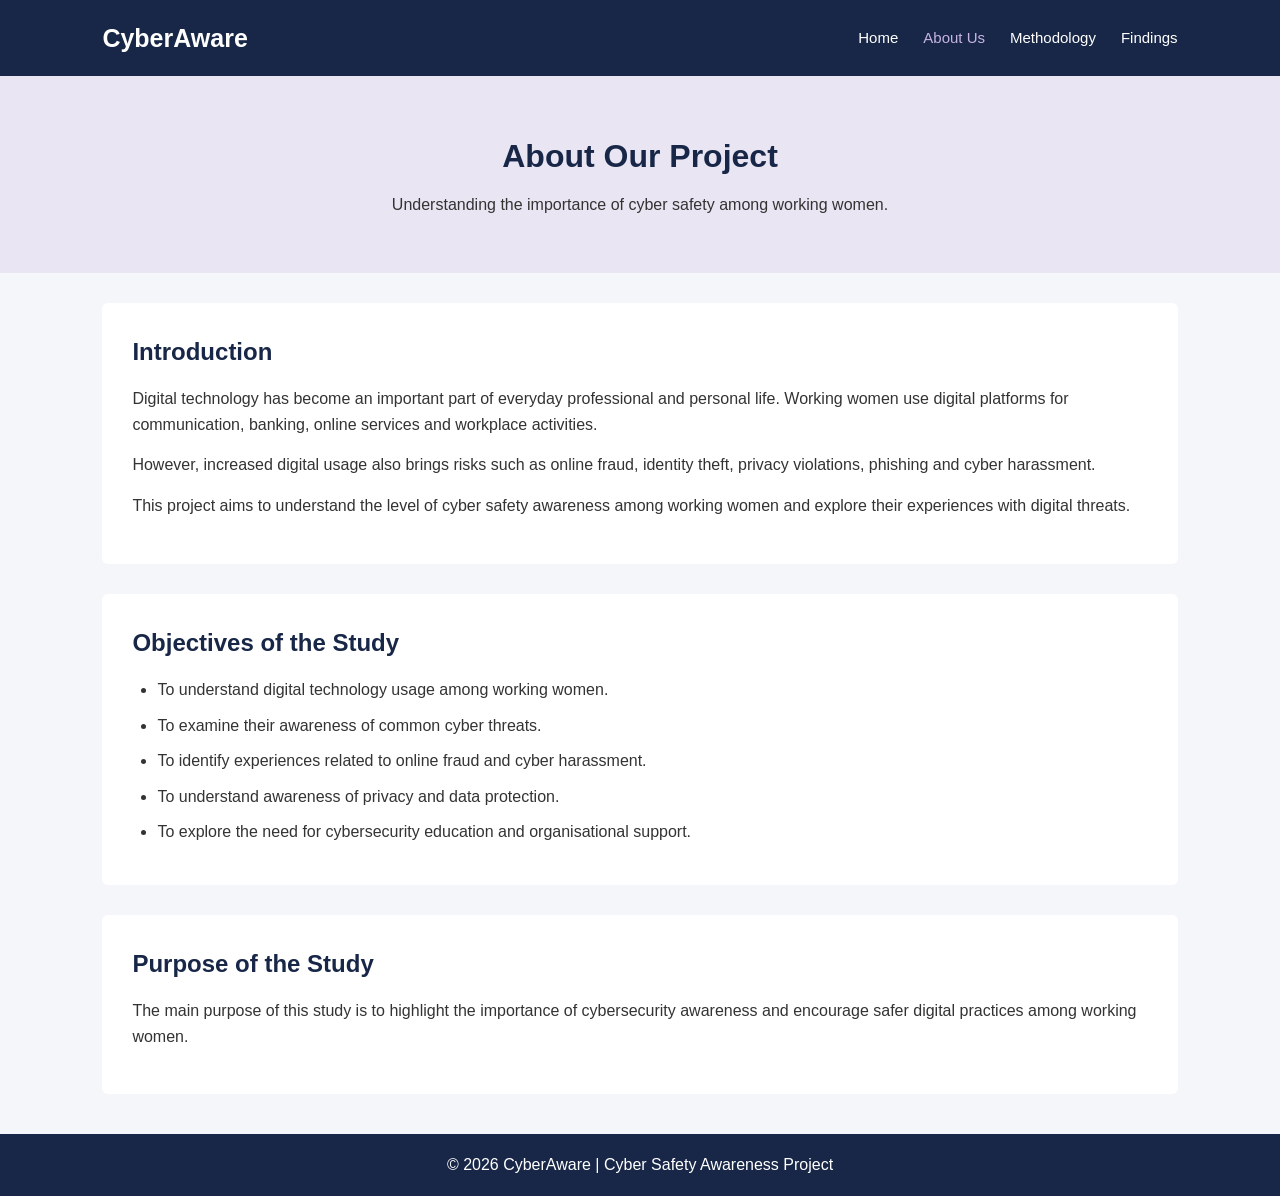
==== about.html @ bb38379a "Add files via upload" ====
<!DOCTYPE html>
<html lang="en">
<head>
    <meta charset="UTF-8">
    <meta name="viewport" content="width=device-width, initial-scale=1.0">
    <title>About Us | CyberAware</title>
    <link rel="stylesheet" href="style.css">
</head>

<body>

    <nav class="navbar">
        <div class="logo">CyberAware</div>

        <ul class="nav-links">
            <li><a href="index.html">Home</a></li>
            <li><a href="about.html" class="active">About Us</a></li>
            <li><a href="methodology.html">Methodology</a></li>
            <li><a href="findings.html">Findings</a></li>
        </ul>
    </nav>

    <section class="page-header">
        <h1>About Our Project</h1>
        <p>Understanding the importance of cyber safety among working women.</p>
    </section>

    <section class="content-section">
        <h2>Introduction</h2>

        <p>
            Digital technology has become an important part of everyday
            professional and personal life. Working women use digital
            platforms for communication, banking, online services and
            workplace activities.
        </p>

        <p>
            However, increased digital usage also brings risks such as
            online fraud, identity theft, privacy violations, phishing
            and cyber harassment.
        </p>

        <p>
            This project aims to understand the level of cyber safety
            awareness among working women and explore their experiences
            with digital threats.
        </p>
    </section>

    <section class="content-section">
        <h2>Objectives of the Study</h2>

        <ul class="objective-list">
            <li>To understand digital technology usage among working women.</li>
            <li>To examine their awareness of common cyber threats.</li>
            <li>To identify experiences related to online fraud and cyber harassment.</li>
            <li>To understand awareness of privacy and data protection.</li>
            <li>To explore the need for cybersecurity education and organisational support.</li>
        </ul>
    </section>

    <section class="content-section">
        <h2>Purpose of the Study</h2>

        <p>
            The main purpose of this study is to highlight the importance
            of cybersecurity awareness and encourage safer digital
            practices among working women.
        </p>
    </section>

    <footer>
        <p>© 2026 CyberAware | Cyber Safety Awareness Project</p>
    </footer>

</body>
</html>
---- style.css ----
/* General Settings */
* {
    margin: 0;
    padding: 0;
    box-sizing: border-box;
}

body {
    font-family: Arial, sans-serif;
    background-color: #f5f6fa;
    color: #333333;
    line-height: 1.6;
}

/* Navigation Bar */
.navbar {
    background-color: #182747;
    color: white;
    padding: 18px 8%;
    display: flex;
    justify-content: space-between;
    align-items: center;
}

.logo {
    font-size: 25px;
    font-weight: bold;
}

.nav-links {
    list-style: none;
    display: flex;
    gap: 25px;
}

.nav-links a {
    color: white;
    text-decoration: none;
    font-size: 15px;
}

.nav-links a:hover,
.nav-links a.active {
    color: #c5b4e3;
}

/* Home Page Hero Section */
.hero {
    background-color: #e9e5f2;
    padding: 85px 8%;
    text-align: center;
}

.hero h1 {
    font-size: 38px;
    color: #182747;
    margin-bottom: 20px;
}

.hero p {
    max-width: 750px;
    margin: auto;
    font-size: 17px;
    color: #555555;
}

/* Buttons */
.btn {
    display: inline-block;
    background-color: #5b4b8a;
    color: white;
    padding: 12px 25px;
    margin-top: 25px;
    text-decoration: none;
    border-radius: 5px;
}

.btn:hover {
    background-color: #403465;
}

/* Page Header */
.page-header {
    background-color: #e9e5f2;
    padding: 55px 8%;
    text-align: center;
}

.page-header h1 {
    color: #182747;
    font-size: 32px;
    margin-bottom: 10px;
}

/* Content Sections */
.content-section {
    background-color: white;
    margin: 30px 8%;
    padding: 30px;
    border-radius: 6px;
}

.content-section h2 {
    color: #182747;
    margin-bottom: 15px;
}

.content-section p {
    margin-bottom: 15px;
}

/* Lists */
.objective-list {
    padding-left: 25px;
}

.objective-list li {
    margin-bottom: 10px;
}

/* Research Cards */
.card-container {
    display: flex;
    justify-content: center;
    gap: 20px;
    padding: 30px 8%;
    flex-wrap: wrap;
}

.card {
    background-color: white;
    padding: 25px;
    width: 230px;
    border-radius: 6px;
    text-align: center;
}

.card h3 {
    color: #5b4b8a;
    margin-bottom: 10px;
}

/* Notice Box */
.notice-box {
    background-color: #f0edf7;
    border-left: 5px solid #5b4b8a;
    padding: 20px;
    margin-top: 20px;
}

.notice-box h3 {
    color: #182747;
    margin-bottom: 8px;
}

/* Footer */
footer {
    background-color: #182747;
    color: white;
    text-align: center;
    padding: 18px;
    margin-top: 40px;
}

/* Mobile Responsive Design */
@media (max-width: 768px) {
    .navbar {
        flex-direction: column;
        gap: 15px;
    }

    .nav-links {
        flex-wrap: wrap;
        justify-content: center;
        gap: 15px;
    }

    .hero h1 {
        font-size: 28px;
    }

    .content-section {
        margin: 20px 5%;
        padding: 20px;
    }
}
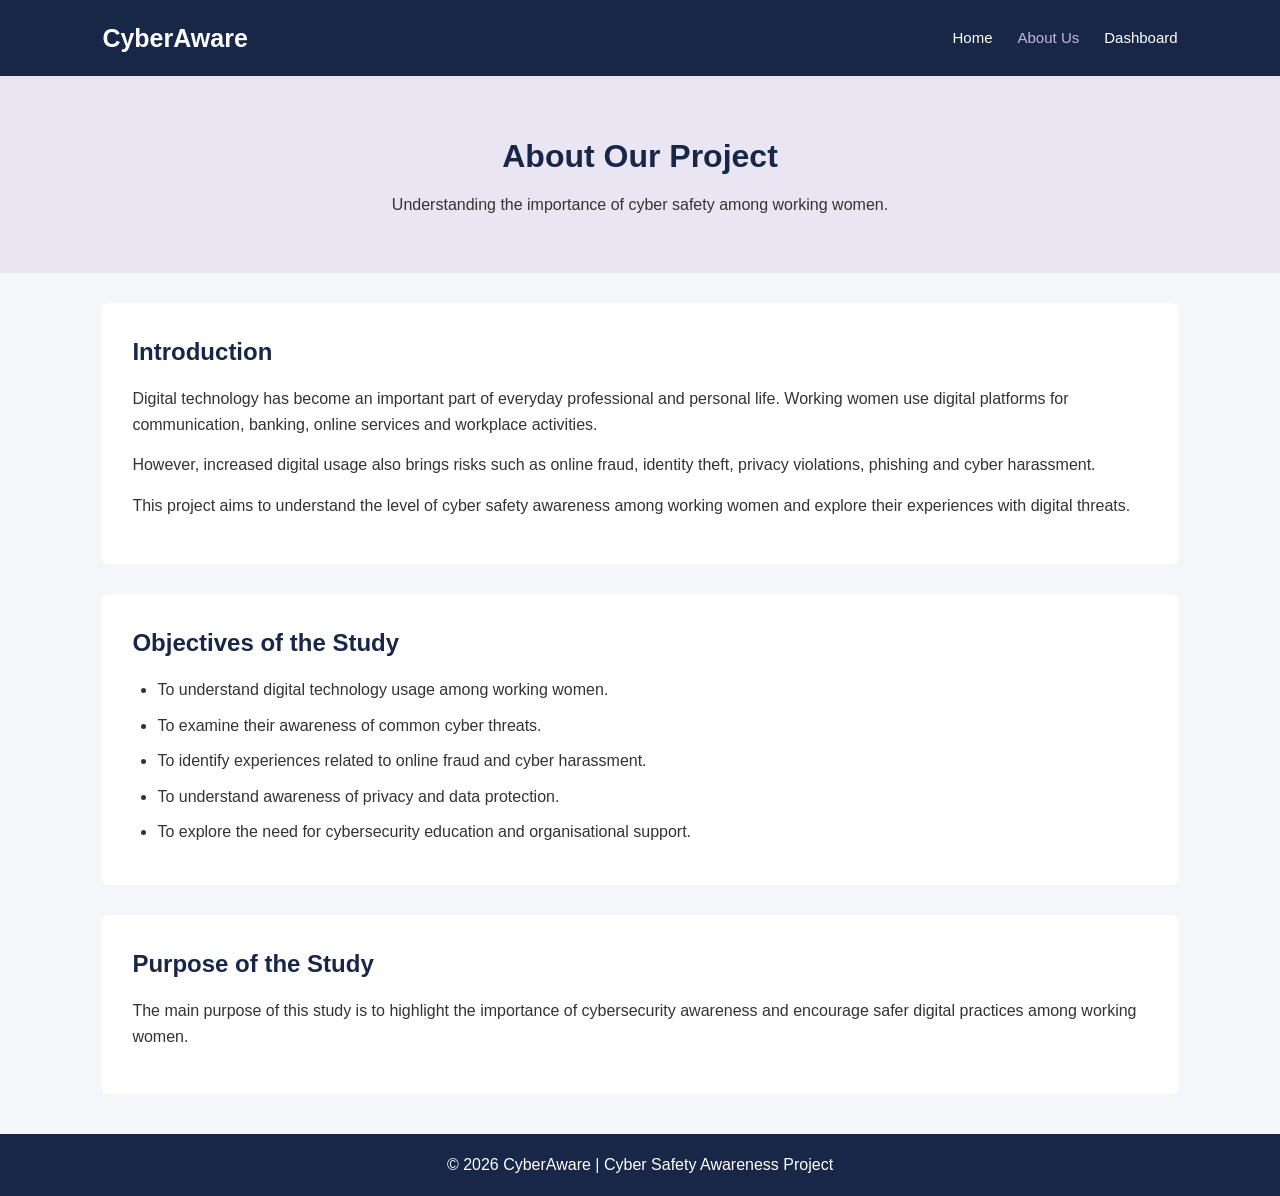
==== commit e3693dc1: "Update about.html" ====
--- a/about.html
+++ b/about.html
@@ -15,8 +15,7 @@
         <ul class="nav-links">
             <li><a href="index.html">Home</a></li>
             <li><a href="about.html" class="active">About Us</a></li>
-            <li><a href="methodology.html">Methodology</a></li>
-            <li><a href="findings.html">Findings</a></li>
+            <li><a href="dashboard.html">Dashboard</a></li>
         </ul>
     </nav>
 
@@ -75,4 +74,4 @@
     </footer>
 
 </body>
-</html>+</html>
